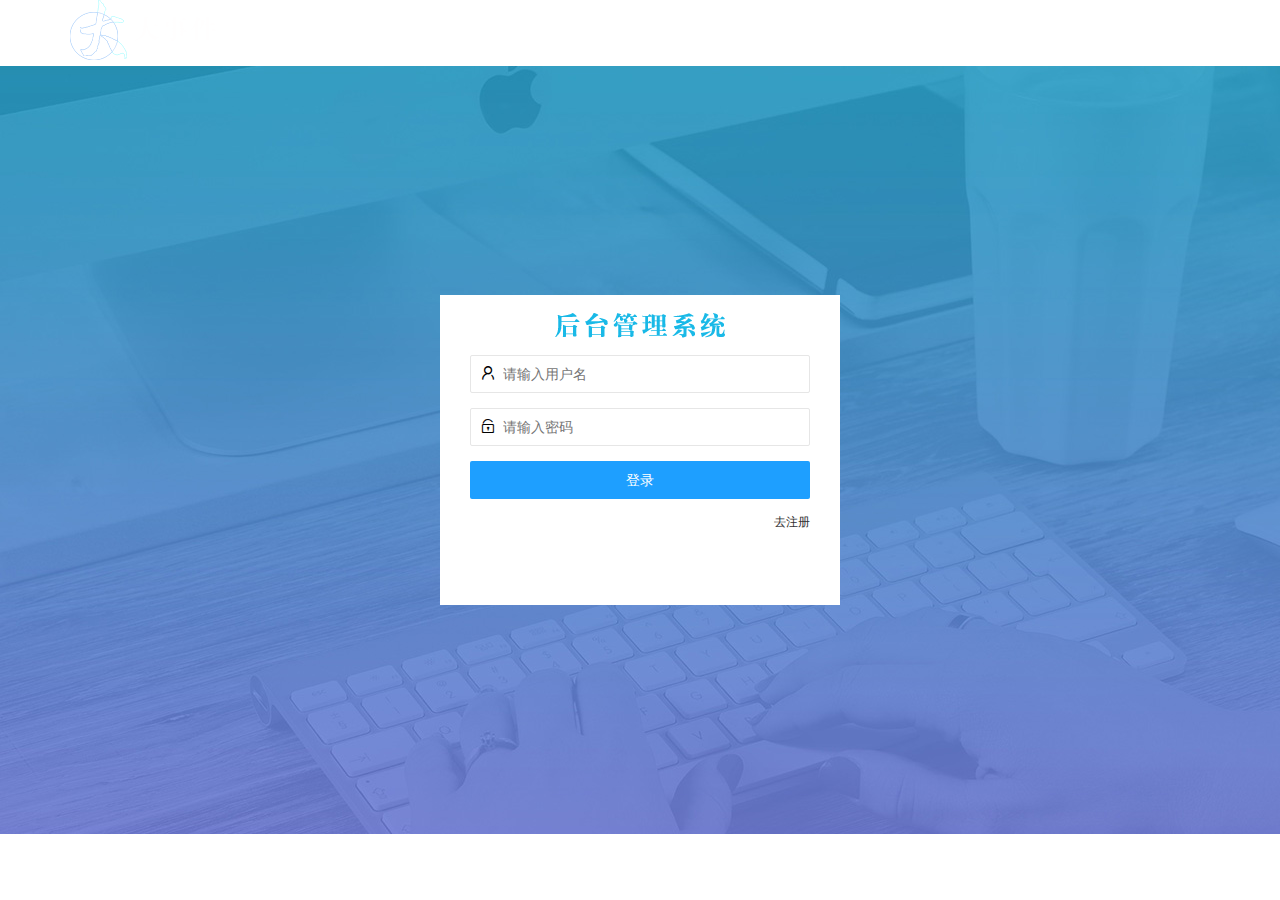
==== login.html @ b49e811b "初始化" ====
<!DOCTYPE html>
<html lang="en">

<head>
    <meta charset="UTF-8">
    <meta name="viewport" content="width=device-width, initial-scale=1.0">
    <title>大事件-登录/注册</title>
    <!-- 引入layui.css -->
    <link rel="stylesheet" href="/assets/lib/layui/css/layui.css">
    <!-- 引入login.css -->
    <link rel="stylesheet" href="/assets/css/login.css">
</head>

<body>
    <!-- logo区域 -->
    <div class="layui-main">
        <img src="/assets//images/logo.png" alt="">
    </div>
    <!-- 表单区域 -->
    <div class="loginAndRegBox">
        <div class="title-box"></div>
        <!-- 登录表单 -->
        <div class="login-box">
            <form class="layui-form" action="" id="form_login">
                <!-- 用户名 -->
                <div class="layui-form-item">
                    <i class="layui-icon layui-icon-username"></i>
                    <input type="text" name="username" required lay-verify="required" placeholder="请输入用户名" autocomplete="off" class="layui-input">
                </div>
                <!-- 密码 -->
                <div class="layui-form-item">
                    <i class="layui-icon layui-icon-password"></i>
                    <input type="password" name="password" required lay-verify="required" placeholder="请输入密码" autocomplete="off" class="layui-input">
                </div>
                <!-- 登录按钮 -->
                <div class="layui-form-item">
                    <button class="layui-btn layui-btn-fluid layui-btn-normal" lay-submit>登录</button>
                </div>
                <div class="layui-form-item links">
                    <a href="javascript:;" id="link_reg">去注册</a>
                </div>
            </form>
        </div>
        <!-- 注册表单 -->
        <div class="reg-box" style="display: none;">
            <!-- 注册的表单 -->
            <form class="layui-form" action="" id="form_reg">
                <!-- 用户名 -->
                <div class="layui-form-item">
                    <i class="layui-icon layui-icon-username"></i>
                    <input type="text" name="username" required lay-verify="required" placeholder="请输入用户名" autocomplete="off" class="layui-input" />
                </div>
                <!-- 密码 -->
                <div class="layui-form-item">
                    <i class="layui-icon layui-icon-password"></i>
                    <input type="password" name="password" required lay-verify="required" placeholder="请输入密码" autocomplete="off" class="layui-input" />
                </div>
                <!-- 密码确认框 -->
                <div class="layui-form-item">
                    <i class="layui-icon layui-icon-password"></i>
                    <input type="password" name="repassword" required lay-verify="required" placeholder="再次确认密码" autocomplete="off" class="layui-input" />
                </div>
                <!-- 注册按钮 -->
                <div class="layui-form-item">
                    <!-- 注意：表单提交按钮和普通按钮的区别，就是 lay-submit 属性 -->
                    <button class="layui-btn layui-btn-fluid layui-btn-normal" lay-submit>注册</button>
                </div>
                <div class="layui-form-item links">
                    <a href="javascript:;" id="link_login">去登录</a>
                </div>
            </form>
        </div>
    </div>
    <!-- 导入layui的js文件 -->
    <script src="/assets/lib/layui/layui.all.js"></script>

</body>

</html>
---- assets/lib/layui/css/layui.css ----
/** layui-v2.5.5 MIT License By https://www.layui.com */
 .layui-inline,img{display:inline-block;vertical-align:middle}h1,h2,h3,h4,h5,h6{font-weight:400}.layui-edge,.layui-header,.layui-inline,.layui-main{position:relative}.layui-body,.layui-edge,.layui-elip{overflow:hidden}.layui-btn,.layui-edge,.layui-inline,img{vertical-align:middle}.layui-btn,.layui-disabled,.layui-icon,.layui-unselect{-moz-user-select:none;-webkit-user-select:none;-ms-user-select:none}.layui-elip,.layui-form-checkbox span,.layui-form-pane .layui-form-label{text-overflow:ellipsis;white-space:nowrap}.layui-breadcrumb,.layui-tree-btnGroup{visibility:hidden}blockquote,body,button,dd,div,dl,dt,form,h1,h2,h3,h4,h5,h6,input,li,ol,p,pre,td,textarea,th,ul{margin:0;padding:0;-webkit-tap-highlight-color:rgba(0,0,0,0)}a:active,a:hover{outline:0}img{border:none}li{list-style:none}table{border-collapse:collapse;border-spacing:0}h4,h5,h6{font-size:100%}button,input,optgroup,option,select,textarea{font-family:inherit;font-size:inherit;font-style:inherit;font-weight:inherit;outline:0}pre{white-space:pre-wrap;white-space:-moz-pre-wrap;white-space:-pre-wrap;white-space:-o-pre-wrap;word-wrap:break-word}body{line-height:24px;font:14px Helvetica Neue,Helvetica,PingFang SC,Tahoma,Arial,sans-serif}hr{height:1px;margin:10px 0;border:0;clear:both}a{color:#333;text-decoration:none}a:hover{color:#777}a cite{font-style:normal;*cursor:pointer}.layui-border-box,.layui-border-box *{box-sizing:border-box}.layui-box,.layui-box *{box-sizing:content-box}.layui-clear{clear:both;*zoom:1}.layui-clear:after{content:'\20';clear:both;*zoom:1;display:block;height:0}.layui-inline{*display:inline;*zoom:1}.layui-edge{display:inline-block;width:0;height:0;border-width:6px;border-style:dashed;border-color:transparent}.layui-edge-top{top:-4px;border-bottom-color:#999;border-bottom-style:solid}.layui-edge-right{border-left-color:#999;border-left-style:solid}.layui-edge-bottom{top:2px;border-top-color:#999;border-top-style:solid}.layui-edge-left{border-right-color:#999;border-right-style:solid}.layui-disabled,.layui-disabled:hover{color:#d2d2d2!important;cursor:not-allowed!important}.layui-circle{border-radius:100%}.layui-show{display:block!important}.layui-hide{display:none!important}@font-face{font-family:layui-icon;src:url(../font/iconfont.eot?v=250);src:url(../font/iconfont.eot?v=250#iefix) format('embedded-opentype'),url(../font/iconfont.woff2?v=250) format('woff2'),url(../font/iconfont.woff?v=250) format('woff'),url(../font/iconfont.ttf?v=250) format('truetype'),url(../font/iconfont.svg?v=250#layui-icon) format('svg')}.layui-icon{font-family:layui-icon!important;font-size:16px;font-style:normal;-webkit-font-smoothing:antialiased;-moz-osx-font-smoothing:grayscale}.layui-icon-reply-fill:before{content:"\e611"}.layui-icon-set-fill:before{content:"\e614"}.layui-icon-menu-fill:before{content:"\e60f"}.layui-icon-search:before{content:"\e615"}.layui-icon-share:before{content:"\e641"}.layui-icon-set-sm:before{content:"\e620"}.layui-icon-engine:before{content:"\e628"}.layui-icon-close:before{content:"\1006"}.layui-icon-close-fill:before{content:"\1007"}.layui-icon-chart-screen:before{content:"\e629"}.layui-icon-star:before{content:"\e600"}.layui-icon-circle-dot:before{content:"\e617"}.layui-icon-chat:before{content:"\e606"}.layui-icon-release:before{content:"\e609"}.layui-icon-list:before{content:"\e60a"}.layui-icon-chart:before{content:"\e62c"}.layui-icon-ok-circle:before{content:"\1005"}.layui-icon-layim-theme:before{content:"\e61b"}.layui-icon-table:before{content:"\e62d"}.layui-icon-right:before{content:"\e602"}.layui-icon-left:before{content:"\e603"}.layui-icon-cart-simple:before{content:"\e698"}.layui-icon-face-cry:before{content:"\e69c"}.layui-icon-face-smile:before{content:"\e6af"}.layui-icon-survey:before{content:"\e6b2"}.layui-icon-tree:before{content:"\e62e"}.layui-icon-upload-circle:before{content:"\e62f"}.layui-icon-add-circle:before{content:"\e61f"}.layui-icon-download-circle:before{content:"\e601"}.layui-icon-templeate-1:before{content:"\e630"}.layui-icon-util:before{content:"\e631"}.layui-icon-face-surprised:before{content:"\e664"}.layui-icon-edit:before{content:"\e642"}.layui-icon-speaker:before{content:"\e645"}.layui-icon-down:before{content:"\e61a"}.layui-icon-file:before{content:"\e621"}.layui-icon-layouts:before{content:"\e632"}.layui-icon-rate-half:before{content:"\e6c9"}.layui-icon-add-circle-fine:before{content:"\e608"}.layui-icon-prev-circle:before{content:"\e633"}.layui-icon-read:before{content:"\e705"}.layui-icon-404:before{content:"\e61c"}.layui-icon-carousel:before{content:"\e634"}.layui-icon-help:before{content:"\e607"}.layui-icon-code-circle:before{content:"\e635"}.layui-icon-water:before{content:"\e636"}.layui-icon-username:before{content:"\e66f"}.layui-icon-find-fill:before{content:"\e670"}.layui-icon-about:before{content:"\e60b"}.layui-icon-location:before{content:"\e715"}.layui-icon-up:before{content:"\e619"}.layui-icon-pause:before{content:"\e651"}.layui-icon-date:before{content:"\e637"}.layui-icon-layim-uploadfile:before{content:"\e61d"}.layui-icon-delete:before{content:"\e640"}.layui-icon-play:before{content:"\e652"}.layui-icon-top:before{content:"\e604"}.layui-icon-friends:before{content:"\e612"}.layui-icon-refresh-3:before{content:"\e9aa"}.layui-icon-ok:before{content:"\e605"}.layui-icon-layer:before{content:"\e638"}.layui-icon-face-smile-fine:before{content:"\e60c"}.layui-icon-dollar:before{content:"\e659"}.layui-icon-group:before{content:"\e613"}.layui-icon-layim-download:before{content:"\e61e"}.layui-icon-picture-fine:before{content:"\e60d"}.layui-icon-link:before{content:"\e64c"}.layui-icon-diamond:before{content:"\e735"}.layui-icon-log:before{content:"\e60e"}.layui-icon-rate-solid:before{content:"\e67a"}.layui-icon-fonts-del:before{content:"\e64f"}.layui-icon-unlink:before{content:"\e64d"}.layui-icon-fonts-clear:before{content:"\e639"}.layui-icon-triangle-r:before{content:"\e623"}.layui-icon-circle:before{content:"\e63f"}.layui-icon-radio:before{content:"\e643"}.layui-icon-align-center:before{content:"\e647"}.layui-icon-align-right:before{content:"\e648"}.layui-icon-align-left:before{content:"\e649"}.layui-icon-loading-1:before{content:"\e63e"}.layui-icon-return:before{content:"\e65c"}.layui-icon-fonts-strong:before{content:"\e62b"}.layui-icon-upload:before{content:"\e67c"}.layui-icon-dialogue:before{content:"\e63a"}.layui-icon-video:before{content:"\e6ed"}.layui-icon-headset:before{content:"\e6fc"}.layui-icon-cellphone-fine:before{content:"\e63b"}.layui-icon-add-1:before{content:"\e654"}.layui-icon-face-smile-b:before{content:"\e650"}.layui-icon-fonts-html:before{content:"\e64b"}.layui-icon-form:before{content:"\e63c"}.layui-icon-cart:before{content:"\e657"}.layui-icon-camera-fill:before{content:"\e65d"}.layui-icon-tabs:before{content:"\e62a"}.layui-icon-fonts-code:before{content:"\e64e"}.layui-icon-fire:before{content:"\e756"}.layui-icon-set:before{content:"\e716"}.layui-icon-fonts-u:before{content:"\e646"}.layui-icon-triangle-d:before{content:"\e625"}.layui-icon-tips:before{content:"\e702"}.layui-icon-picture:before{content:"\e64a"}.layui-icon-more-vertical:before{content:"\e671"}.layui-icon-flag:before{content:"\e66c"}.layui-icon-loading:before{content:"\e63d"}.layui-icon-fonts-i:before{content:"\e644"}.layui-icon-refresh-1:before{content:"\e666"}.layui-icon-rmb:before{content:"\e65e"}.layui-icon-home:before{content:"\e68e"}.layui-icon-user:before{content:"\e770"}.layui-icon-notice:before{content:"\e667"}.layui-icon-login-weibo:before{content:"\e675"}.layui-icon-voice:before{content:"\e688"}.layui-icon-upload-drag:before{content:"\e681"}.layui-icon-login-qq:before{content:"\e676"}.layui-icon-snowflake:before{content:"\e6b1"}.layui-icon-file-b:before{content:"\e655"}.layui-icon-template:before{content:"\e663"}.layui-icon-auz:before{content:"\e672"}.layui-icon-console:before{content:"\e665"}.layui-icon-app:before{content:"\e653"}.layui-icon-prev:before{content:"\e65a"}.layui-icon-website:before{content:"\e7ae"}.layui-icon-next:before{content:"\e65b"}.layui-icon-component:before{content:"\e857"}.layui-icon-more:before{content:"\e65f"}.layui-icon-login-wechat:before{content:"\e677"}.layui-icon-shrink-right:before{content:"\e668"}.layui-icon-spread-left:before{content:"\e66b"}.layui-icon-camera:before{content:"\e660"}.layui-icon-note:before{content:"\e66e"}.layui-icon-refresh:before{content:"\e669"}.layui-icon-female:before{content:"\e661"}.layui-icon-male:before{content:"\e662"}.layui-icon-password:before{content:"\e673"}.layui-icon-senior:before{content:"\e674"}.layui-icon-theme:before{content:"\e66a"}.layui-icon-tread:before{content:"\e6c5"}.layui-icon-praise:before{content:"\e6c6"}.layui-icon-star-fill:before{content:"\e658"}.layui-icon-rate:before{content:"\e67b"}.layui-icon-template-1:before{content:"\e656"}.layui-icon-vercode:before{content:"\e679"}.layui-icon-cellphone:before{content:"\e678"}.layui-icon-screen-full:before{content:"\e622"}.layui-icon-screen-restore:before{content:"\e758"}.layui-icon-cols:before{content:"\e610"}.layui-icon-export:before{content:"\e67d"}.layui-icon-print:before{content:"\e66d"}.layui-icon-slider:before{content:"\e714"}.layui-icon-addition:before{content:"\e624"}.layui-icon-subtraction:before{content:"\e67e"}.layui-icon-service:before{content:"\e626"}.layui-icon-transfer:before{content:"\e691"}.layui-main{width:1140px;margin:0 auto}.layui-header{z-index:1000;height:60px}.layui-header a:hover{transition:all .5s;-webkit-transition:all .5s}.layui-side{position:fixed;left:0;top:0;bottom:0;z-index:999;width:200px;overflow-x:hidden}.layui-side-scroll{position:relative;width:220px;height:100%;overflow-x:hidden}.layui-body{position:absolute;left:200px;right:0;top:0;bottom:0;z-index:998;width:auto;overflow-y:auto;box-sizing:border-box}.layui-layout-body{overflow:hidden}.layui-layout-admin .layui-header{background-color:#23262E}.layui-layout-admin .layui-side{top:60px;width:200px;overflow-x:hidden}.layui-layout-admin .layui-body{position:fixed;top:60px;bottom:44px}.layui-layout-admin .layui-main{width:auto;margin:0 15px}.layui-layout-admin .layui-footer{position:fixed;left:200px;right:0;bottom:0;height:44px;line-height:44px;padding:0 15px;background-color:#eee}.layui-layout-admin .layui-logo{position:absolute;left:0;top:0;width:200px;height:100%;line-height:60px;text-align:center;color:#009688;font-size:16px}.layui-layout-admin .layui-header .layui-nav{background:0 0}.layui-layout-left{position:absolute!important;left:200px;top:0}.layui-layout-right{position:absolute!important;right:0;top:0}.layui-container{position:relative;margin:0 auto;padding:0 15px;box-sizing:border-box}.layui-fluid{position:relative;margin:0 auto;padding:0 15px}.layui-row:after,.layui-row:before{content:'';display:block;clear:both}.layui-col-lg1,.layui-col-lg10,.layui-col-lg11,.layui-col-lg12,.layui-col-lg2,.layui-col-lg3,.layui-col-lg4,.layui-col-lg5,.layui-col-lg6,.layui-col-lg7,.layui-col-lg8,.layui-col-lg9,.layui-col-md1,.layui-col-md10,.layui-col-md11,.layui-col-md12,.layui-col-md2,.layui-col-md3,.layui-col-md4,.layui-col-md5,.layui-col-md6,.layui-col-md7,.layui-col-md8,.layui-col-md9,.layui-col-sm1,.layui-col-sm10,.layui-col-sm11,.layui-col-sm12,.layui-col-sm2,.layui-col-sm3,.layui-col-sm4,.layui-col-sm5,.layui-col-sm6,.layui-col-sm7,.layui-col-sm8,.layui-col-sm9,.layui-col-xs1,.layui-col-xs10,.layui-col-xs11,.layui-col-xs12,.layui-col-xs2,.layui-col-xs3,.layui-col-xs4,.layui-col-xs5,.layui-col-xs6,.layui-col-xs7,.layui-col-xs8,.layui-col-xs9{position:relative;display:block;box-sizing:border-box}.layui-col-xs1,.layui-col-xs10,.layui-col-xs11,.layui-col-xs12,.layui-col-xs2,.layui-col-xs3,.layui-col-xs4,.layui-col-xs5,.layui-col-xs6,.layui-col-xs7,.layui-col-xs8,.layui-col-xs9{float:left}.layui-col-xs1{width:8.33333333%}.layui-col-xs2{width:16.66666667%}.layui-col-xs3{width:25%}.layui-col-xs4{width:33.33333333%}.layui-col-xs5{width:41.66666667%}.layui-col-xs6{width:50%}.layui-col-xs7{width:58.33333333%}.layui-col-xs8{width:66.66666667%}.layui-col-xs9{width:75%}.layui-col-xs10{width:83.33333333%}.layui-col-xs11{width:91.66666667%}.layui-col-xs12{width:100%}.layui-col-xs-offset1{margin-left:8.33333333%}.layui-col-xs-offset2{margin-left:16.66666667%}.layui-col-xs-offset3{margin-left:25%}.layui-col-xs-offset4{margin-left:33.33333333%}.layui-col-xs-offset5{margin-left:41.66666667%}.layui-col-xs-offset6{margin-left:50%}.layui-col-xs-offset7{margin-left:58.33333333%}.layui-col-xs-offset8{margin-left:66.66666667%}.layui-col-xs-offset9{margin-left:75%}.layui-col-xs-offset10{margin-left:83.33333333%}.layui-col-xs-offset11{margin-left:91.66666667%}.layui-col-xs-offset12{margin-left:100%}@media screen and (max-width:768px){.layui-hide-xs{display:none!important}.layui-show-xs-block{display:block!important}.layui-show-xs-inline{display:inline!important}.layui-show-xs-inline-block{display:inline-block!important}}@media screen and (min-width:768px){.layui-container{width:750px}.layui-hide-sm{display:none!important}.layui-show-sm-block{display:block!important}.layui-show-sm-inline{display:inline!important}.layui-show-sm-inline-block{display:inline-block!important}.layui-col-sm1,.layui-col-sm10,.layui-col-sm11,.layui-col-sm12,.layui-col-sm2,.layui-col-sm3,.layui-col-sm4,.layui-col-sm5,.layui-col-sm6,.layui-col-sm7,.layui-col-sm8,.layui-col-sm9{float:left}.layui-col-sm1{width:8.33333333%}.layui-col-sm2{width:16.66666667%}.layui-col-sm3{width:25%}.layui-col-sm4{width:33.33333333%}.layui-col-sm5{width:41.66666667%}.layui-col-sm6{width:50%}.layui-col-sm7{width:58.33333333%}.layui-col-sm8{width:66.66666667%}.layui-col-sm9{width:75%}.layui-col-sm10{width:83.33333333%}.layui-col-sm11{width:91.66666667%}.layui-col-sm12{width:100%}.layui-col-sm-offset1{margin-left:8.33333333%}.layui-col-sm-offset2{margin-left:16.66666667%}.layui-col-sm-offset3{margin-left:25%}.layui-col-sm-offset4{margin-left:33.33333333%}.layui-col-sm-offset5{margin-left:41.66666667%}.layui-col-sm-offset6{margin-left:50%}.layui-col-sm-offset7{margin-left:58.33333333%}.layui-col-sm-offset8{margin-left:66.66666667%}.layui-col-sm-offset9{margin-left:75%}.layui-col-sm-offset10{margin-left:83.33333333%}.layui-col-sm-offset11{margin-left:91.66666667%}.layui-col-sm-offset12{margin-left:100%}}@media screen and (min-width:992px){.layui-container{width:970px}.layui-hide-md{display:none!important}.layui-show-md-block{display:block!important}.layui-show-md-inline{display:inline!important}.layui-show-md-inline-block{display:inline-block!important}.layui-col-md1,.layui-col-md10,.layui-col-md11,.layui-col-md12,.layui-col-md2,.layui-col-md3,.layui-col-md4,.layui-col-md5,.layui-col-md6,.layui-col-md7,.layui-col-md8,.layui-col-md9{float:left}.layui-col-md1{width:8.33333333%}.layui-col-md2{width:16.66666667%}.layui-col-md3{width:25%}.layui-col-md4{width:33.33333333%}.layui-col-md5{width:41.66666667%}.layui-col-md6{width:50%}.layui-col-md7{width:58.33333333%}.layui-col-md8{width:66.66666667%}.layui-col-md9{width:75%}.layui-col-md10{width:83.33333333%}.layui-col-md11{width:91.66666667%}.layui-col-md12{width:100%}.layui-col-md-offset1{margin-left:8.33333333%}.layui-col-md-offset2{margin-left:16.66666667%}.layui-col-md-offset3{margin-left:25%}.layui-col-md-offset4{margin-left:33.33333333%}.layui-col-md-offset5{margin-left:41.66666667%}.layui-col-md-offset6{margin-left:50%}.layui-col-md-offset7{margin-left:58.33333333%}.layui-col-md-offset8{margin-left:66.66666667%}.layui-col-md-offset9{margin-left:75%}.layui-col-md-offset10{margin-left:83.33333333%}.layui-col-md-offset11{margin-left:91.66666667%}.layui-col-md-offset12{margin-left:100%}}@media screen and (min-width:1200px){.layui-container{width:1170px}.layui-hide-lg{display:none!important}.layui-show-lg-block{display:block!important}.layui-show-lg-inline{display:inline!important}.layui-show-lg-inline-block{display:inline-block!important}.layui-col-lg1,.layui-col-lg10,.layui-col-lg11,.layui-col-lg12,.layui-col-lg2,.layui-col-lg3,.layui-col-lg4,.layui-col-lg5,.layui-col-lg6,.layui-col-lg7,.layui-col-lg8,.layui-col-lg9{float:left}.layui-col-lg1{width:8.33333333%}.layui-col-lg2{width:16.66666667%}.layui-col-lg3{width:25%}.layui-col-lg4{width:33.33333333%}.layui-col-lg5{width:41.66666667%}.layui-col-lg6{width:50%}.layui-col-lg7{width:58.33333333%}.layui-col-lg8{width:66.66666667%}.layui-col-lg9{width:75%}.layui-col-lg10{width:83.33333333%}.layui-col-lg11{width:91.66666667%}.layui-col-lg12{width:100%}.layui-col-lg-offset1{margin-left:8.33333333%}.layui-col-lg-offset2{margin-left:16.66666667%}.layui-col-lg-offset3{margin-left:25%}.layui-col-lg-offset4{margin-left:33.33333333%}.layui-col-lg-offset5{margin-left:41.66666667%}.layui-col-lg-offset6{margin-left:50%}.layui-col-lg-offset7{margin-left:58.33333333%}.layui-col-lg-offset8{margin-left:66.66666667%}.layui-col-lg-offset9{margin-left:75%}.layui-col-lg-offset10{margin-left:83.33333333%}.layui-col-lg-offset11{margin-left:91.66666667%}.layui-col-lg-offset12{margin-left:100%}}.layui-col-space1{margin:-.5px}.layui-col-space1>*{padding:.5px}.layui-col-space3{margin:-1.5px}.layui-col-space3>*{padding:1.5px}.layui-col-space5{margin:-2.5px}.layui-col-space5>*{padding:2.5px}.layui-col-space8{margin:-3.5px}.layui-col-space8>*{padding:3.5px}.layui-col-space10{margin:-5px}.layui-col-space10>*{padding:5px}.layui-col-space12{margin:-6px}.layui-col-space12>*{padding:6px}.layui-col-space15{margin:-7.5px}.layui-col-space15>*{padding:7.5px}.layui-col-space18{margin:-9px}.layui-col-space18>*{padding:9px}.layui-col-space20{margin:-10px}.layui-col-space20>*{padding:10px}.layui-col-space22{margin:-11px}.layui-col-space22>*{padding:11px}.layui-col-space25{margin:-12.5px}.layui-col-space25>*{padding:12.5px}.layui-col-space30{margin:-15px}.layui-col-space30>*{padding:15px}.layui-btn,.layui-input,.layui-select,.layui-textarea,.layui-upload-button{outline:0;-webkit-appearance:none;transition:all .3s;-webkit-transition:all .3s;box-sizing:border-box}.layui-elem-quote{margin-bottom:10px;padding:15px;line-height:22px;border-left:5px solid #009688;border-radius:0 2px 2px 0;background-color:#f2f2f2}.layui-quote-nm{border-style:solid;border-width:1px 1px 1px 5px;background:0 0}.layui-elem-field{margin-bottom:10px;padding:0;border-width:1px;border-style:solid}.layui-elem-field legend{margin-left:20px;padding:0 10px;font-size:20px;font-weight:300}.layui-field-title{margin:10px 0 20px;border-width:1px 0 0}.layui-field-box{padding:10px 15px}.layui-field-title .layui-field-box{padding:10px 0}.layui-progress{position:relative;height:6px;border-radius:20px;background-color:#e2e2e2}.layui-progress-bar{position:absolute;left:0;top:0;width:0;max-width:100%;height:6px;border-radius:20px;text-align:right;background-color:#5FB878;transition:all .3s;-webkit-transition:all .3s}.layui-progress-big,.layui-progress-big .layui-progress-bar{height:18px;line-height:18px}.layui-progress-text{position:relative;top:-20px;line-height:18px;font-size:12px;color:#666}.layui-progress-big .layui-progress-text{position:static;padding:0 10px;color:#fff}.layui-collapse{border-width:1px;border-style:solid;border-radius:2px}.layui-colla-content,.layui-colla-item{border-top-width:1px;border-top-style:solid}.layui-colla-item:first-child{border-top:none}.layui-colla-title{position:relative;height:42px;line-height:42px;padding:0 15px 0 35px;color:#333;background-color:#f2f2f2;cursor:pointer;font-size:14px;overflow:hidden}.layui-colla-content{display:none;padding:10px 15px;line-height:22px;color:#666}.layui-colla-icon{position:absolute;left:15px;top:0;font-size:14px}.layui-card{margin-bottom:15px;border-radius:2px;background-color:#fff;box-shadow:0 1px 2px 0 rgba(0,0,0,.05)}.layui-card:last-child{margin-bottom:0}.layui-card-header{position:relative;height:42px;line-height:42px;padding:0 15px;border-bottom:1px solid #f6f6f6;color:#333;border-radius:2px 2px 0 0;font-size:14px}.layui-bg-black,.layui-bg-blue,.layui-bg-cyan,.layui-bg-green,.layui-bg-orange,.layui-bg-red{color:#fff!important}.layui-card-body{position:relative;padding:10px 15px;line-height:24px}.layui-card-body[pad15]{padding:15px}.layui-card-body[pad20]{padding:20px}.layui-card-body .layui-table{margin:5px 0}.layui-card .layui-tab{margin:0}.layui-panel-window{position:relative;padding:15px;border-radius:0;border-top:5px solid #E6E6E6;background-color:#fff}.layui-auxiliar-moving{position:fixed;left:0;right:0;top:0;bottom:0;width:100%;height:100%;background:0 0;z-index:9999999999}.layui-form-label,.layui-form-mid,.layui-form-select,.layui-input-block,.layui-input-inline,.layui-textarea{position:relative}.layui-bg-red{background-color:#FF5722!important}.layui-bg-orange{background-color:#FFB800!important}.layui-bg-green{background-color:#009688!important}.layui-bg-cyan{background-color:#2F4056!important}.layui-bg-blue{background-color:#1E9FFF!important}.layui-bg-black{background-color:#393D49!important}.layui-bg-gray{background-color:#eee!important;color:#666!important}.layui-badge-rim,.layui-colla-content,.layui-colla-item,.layui-collapse,.layui-elem-field,.layui-form-pane .layui-form-item[pane],.layui-form-pane .layui-form-label,.layui-input,.layui-layedit,.layui-layedit-tool,.layui-quote-nm,.layui-select,.layui-tab-bar,.layui-tab-card,.layui-tab-title,.layui-tab-title .layui-this:after,.layui-textarea{border-color:#e6e6e6}.layui-timeline-item:before,hr{background-color:#e6e6e6}.layui-text{line-height:22px;font-size:14px;color:#666}.layui-text h1,.layui-text h2,.layui-text h3{font-weight:500;color:#333}.layui-text h1{font-size:30px}.layui-text h2{font-size:24px}.layui-text h3{font-size:18px}.layui-text a:not(.layui-btn){color:#01AAED}.layui-text a:not(.layui-btn):hover{text-decoration:underline}.layui-text ul{padding:5px 0 5px 15px}.layui-text ul li{margin-top:5px;list-style-type:disc}.layui-text em,.layui-word-aux{color:#999!important;padding:0 5px!important}.layui-btn{display:inline-block;height:38px;line-height:38px;padding:0 18px;background-color:#009688;color:#fff;white-space:nowrap;text-align:center;font-size:14px;border:none;border-radius:2px;cursor:pointer}.layui-btn:hover{opacity:.8;filter:alpha(opacity=80);color:#fff}.layui-btn:active{opacity:1;filter:alpha(opacity=100)}.layui-btn+.layui-btn{margin-left:10px}.layui-btn-container{font-size:0}.layui-btn-container .layui-btn{margin-right:10px;margin-bottom:10px}.layui-btn-container .layui-btn+.layui-btn{margin-left:0}.layui-table .layui-btn-container .layui-btn{margin-bottom:9px}.layui-btn-radius{border-radius:100px}.layui-btn .layui-icon{margin-right:3px;font-size:18px;vertical-align:bottom;vertical-align:middle\9}.layui-btn-primary{border:1px solid #C9C9C9;background-color:#fff;color:#555}.layui-btn-primary:hover{border-color:#009688;color:#333}.layui-btn-normal{background-color:#1E9FFF}.layui-btn-warm{background-color:#FFB800}.layui-btn-danger{background-color:#FF5722}.layui-btn-checked{background-color:#5FB878}.layui-btn-disabled,.layui-btn-disabled:active,.layui-btn-disabled:hover{border:1px solid #e6e6e6;background-color:#FBFBFB;color:#C9C9C9;cursor:not-allowed;opacity:1}.layui-btn-lg{height:44px;line-height:44px;padding:0 25px;font-size:16px}.layui-btn-sm{height:30px;line-height:30px;padding:0 10px;font-size:12px}.layui-btn-sm i{font-size:16px!important}.layui-btn-xs{height:22px;line-height:22px;padding:0 5px;font-size:12px}.layui-btn-xs i{font-size:14px!important}.layui-btn-group{display:inline-block;vertical-align:middle;font-size:0}.layui-btn-group .layui-btn{margin-left:0!important;margin-right:0!important;border-left:1px solid rgba(255,255,255,.5);border-radius:0}.layui-btn-group .layui-btn-primary{border-left:none}.layui-btn-group .layui-btn-primary:hover{border-color:#C9C9C9;color:#009688}.layui-btn-group .layui-btn:first-child{border-left:none;border-radius:2px 0 0 2px}.layui-btn-group .layui-btn-primary:first-child{border-left:1px solid #c9c9c9}.layui-btn-group .layui-btn:last-child{border-radius:0 2px 2px 0}.layui-btn-group .layui-btn+.layui-btn{margin-left:0}.layui-btn-group+.layui-btn-group{margin-left:10px}.layui-btn-fluid{width:100%}.layui-input,.layui-select,.layui-textarea{height:38px;line-height:1.3;line-height:38px\9;border-width:1px;border-style:solid;background-color:#fff;border-radius:2px}.layui-input::-webkit-input-placeholder,.layui-select::-webkit-input-placeholder,.layui-textarea::-webkit-input-placeholder{line-height:1.3}.layui-input,.layui-textarea{display:block;width:100%;padding-left:10px}.layui-input:hover,.layui-textarea:hover{border-color:#D2D2D2!important}.layui-input:focus,.layui-textarea:focus{border-color:#C9C9C9!important}.layui-textarea{min-height:100px;height:auto;line-height:20px;padding:6px 10px;resize:vertical}.layui-select{padding:0 10px}.layui-form input[type=checkbox],.layui-form input[type=radio],.layui-form select{display:none}.layui-form [lay-ignore]{display:initial}.layui-form-item{margin-bottom:15px;clear:both;*zoom:1}.layui-form-item:after{content:'\20';clear:both;*zoom:1;display:block;height:0}.layui-form-label{float:left;display:block;padding:9px 15px;width:80px;font-weight:400;line-height:20px;text-align:right}.layui-form-label-col{display:block;float:none;padding:9px 0;line-height:20px;text-align:left}.layui-form-item .layui-inline{margin-bottom:5px;margin-right:10px}.layui-input-block{margin-left:110px;min-height:36px}.layui-input-inline{display:inline-block;vertical-align:middle}.layui-form-item .layui-input-inline{float:left;width:190px;margin-right:10px}.layui-form-text .layui-input-inline{width:auto}.layui-form-mid{float:left;display:block;padding:9px 0!important;line-height:20px;margin-right:10px}.layui-form-danger+.layui-form-select .layui-input,.layui-form-danger:focus{border-color:#FF5722!important}.layui-form-select .layui-input{padding-right:30px;cursor:pointer}.layui-form-select .layui-edge{position:absolute;right:10px;top:50%;margin-top:-3px;cursor:pointer;border-width:6px;border-top-color:#c2c2c2;border-top-style:solid;transition:all .3s;-webkit-transition:all .3s}.layui-form-select dl{display:none;position:absolute;left:0;top:42px;padding:5px 0;z-index:899;min-width:100%;border:1px solid #d2d2d2;max-height:300px;overflow-y:auto;background-color:#fff;border-radius:2px;box-shadow:0 2px 4px rgba(0,0,0,.12);box-sizing:border-box}.layui-form-select dl dd,.layui-form-select dl dt{padding:0 10px;line-height:36px;white-space:nowrap;overflow:hidden;text-overflow:ellipsis}.layui-form-select dl dt{font-size:12px;color:#999}.layui-form-select dl dd{cursor:pointer}.layui-form-select dl dd:hover{background-color:#f2f2f2;-webkit-transition:.5s all;transition:.5s all}.layui-form-select .layui-select-group dd{padding-left:20px}.layui-form-select dl dd.layui-select-tips{padding-left:10px!important;color:#999}.layui-form-select dl dd.layui-this{background-color:#5FB878;color:#fff}.layui-form-checkbox,.layui-form-select dl dd.layui-disabled{background-color:#fff}.layui-form-selected dl{display:block}.layui-form-checkbox,.layui-form-checkbox *,.layui-form-switch{display:inline-block;vertical-align:middle}.layui-form-selected .layui-edge{margin-top:-9px;-webkit-transform:rotate(180deg);transform:rotate(180deg);margin-top:-3px\9}:root .layui-form-selected .layui-edge{margin-top:-9px\0/IE9}.layui-form-selectup dl{top:auto;bottom:42px}.layui-select-none{margin:5px 0;text-align:center;color:#999}.layui-select-disabled .layui-disabled{border-color:#eee!important}.layui-select-disabled .layui-edge{border-top-color:#d2d2d2}.layui-form-checkbox{position:relative;height:30px;line-height:30px;margin-right:10px;padding-right:30px;cursor:pointer;font-size:0;-webkit-transition:.1s linear;transition:.1s linear;box-sizing:border-box}.layui-form-checkbox span{padding:0 10px;height:100%;font-size:14px;border-radius:2px 0 0 2px;background-color:#d2d2d2;color:#fff;overflow:hidden}.layui-form-checkbox:hover span{background-color:#c2c2c2}.layui-form-checkbox i{position:absolute;right:0;top:0;width:30px;height:28px;border:1px solid #d2d2d2;border-left:none;border-radius:0 2px 2px 0;color:#fff;font-size:20px;text-align:center}.layui-form-checkbox:hover i{border-color:#c2c2c2;color:#c2c2c2}.layui-form-checked,.layui-form-checked:hover{border-color:#5FB878}.layui-form-checked span,.layui-form-checked:hover span{background-color:#5FB878}.layui-form-checked i,.layui-form-checked:hover i{color:#5FB878}.layui-form-item .layui-form-checkbox{margin-top:4px}.layui-form-checkbox[lay-skin=primary]{height:auto!important;line-height:normal!important;min-width:18px;min-height:18px;border:none!important;margin-right:0;padding-left:28px;padding-right:0;background:0 0}.layui-form-checkbox[lay-skin=primary] span{padding-left:0;padding-right:15px;line-height:18px;background:0 0;color:#666}.layui-form-checkbox[lay-skin=primary] i{right:auto;left:0;width:16px;height:16px;line-height:16px;border:1px solid #d2d2d2;font-size:12px;border-radius:2px;background-color:#fff;-webkit-transition:.1s linear;transition:.1s linear}.layui-form-checkbox[lay-skin=primary]:hover i{border-color:#5FB878;color:#fff}.layui-form-checked[lay-skin=primary] i{border-color:#5FB878!important;background-color:#5FB878;color:#fff}.layui-checkbox-disbaled[lay-skin=primary] span{background:0 0!important;color:#c2c2c2}.layui-checkbox-disbaled[lay-skin=primary]:hover i{border-color:#d2d2d2}.layui-form-item .layui-form-checkbox[lay-skin=primary]{margin-top:10px}.layui-form-switch{position:relative;height:22px;line-height:22px;min-width:35px;padding:0 5px;margin-top:8px;border:1px solid #d2d2d2;border-radius:20px;cursor:pointer;background-color:#fff;-webkit-transition:.1s linear;transition:.1s linear}.layui-form-switch i{position:absolute;left:5px;top:3px;width:16px;height:16px;border-radius:20px;background-color:#d2d2d2;-webkit-transition:.1s linear;transition:.1s linear}.layui-form-switch em{position:relative;top:0;width:25px;margin-left:21px;padding:0!important;text-align:center!important;color:#999!important;font-style:normal!important;font-size:12px}.layui-form-onswitch{border-color:#5FB878;background-color:#5FB878}.layui-checkbox-disbaled,.layui-checkbox-disbaled i{border-color:#e2e2e2!important}.layui-form-onswitch i{left:100%;margin-left:-21px;background-color:#fff}.layui-form-onswitch em{margin-left:5px;margin-right:21px;color:#fff!important}.layui-checkbox-disbaled span{background-color:#e2e2e2!important}.layui-checkbox-disbaled:hover i{color:#fff!important}[lay-radio]{display:none}.layui-form-radio,.layui-form-radio *{display:inline-block;vertical-align:middle}.layui-form-radio{line-height:28px;margin:6px 10px 0 0;padding-right:10px;cursor:pointer;font-size:0}.layui-form-radio *{font-size:14px}.layui-form-radio>i{margin-right:8px;font-size:22px;color:#c2c2c2}.layui-form-radio>i:hover,.layui-form-radioed>i{color:#5FB878}.layui-radio-disbaled>i{color:#e2e2e2!important}.layui-form-pane .layui-form-label{width:110px;padding:8px 15px;height:38px;line-height:20px;border-width:1px;border-style:solid;border-radius:2px 0 0 2px;text-align:center;background-color:#FBFBFB;overflow:hidden;box-sizing:border-box}.layui-form-pane .layui-input-inline{margin-left:-1px}.layui-form-pane .layui-input-block{margin-left:110px;left:-1px}.layui-form-pane .layui-input{border-radius:0 2px 2px 0}.layui-form-pane .layui-form-text .layui-form-label{float:none;width:100%;border-radius:2px;box-sizing:border-box;text-align:left}.layui-form-pane .layui-form-text .layui-input-inline{display:block;margin:0;top:-1px;clear:both}.layui-form-pane .layui-form-text .layui-input-block{margin:0;left:0;top:-1px}.layui-form-pane .layui-form-text .layui-textarea{min-height:100px;border-radius:0 0 2px 2px}.layui-form-pane .layui-form-checkbox{margin:4px 0 4px 10px}.layui-form-pane .layui-form-radio,.layui-form-pane .layui-form-switch{margin-top:6px;margin-left:10px}.layui-form-pane .layui-form-item[pane]{position:relative;border-width:1px;border-style:solid}.layui-form-pane .layui-form-item[pane] .layui-form-label{position:absolute;left:0;top:0;height:100%;border-width:0 1px 0 0}.layui-form-pane .layui-form-item[pane] .layui-input-inline{margin-left:110px}@media screen and (max-width:450px){.layui-form-item .layui-form-label{text-overflow:ellipsis;overflow:hidden;white-space:nowrap}.layui-form-item .layui-inline{display:block;margin-right:0;margin-bottom:20px;clear:both}.layui-form-item .layui-inline:after{content:'\20';clear:both;display:block;height:0}.layui-form-item .layui-input-inline{display:block;float:none;left:-3px;width:auto;margin:0 0 10px 112px}.layui-form-item .layui-input-inline+.layui-form-mid{margin-left:110px;top:-5px;padding:0}.layui-form-item .layui-form-checkbox{margin-right:5px;margin-bottom:5px}}.layui-layedit{border-width:1px;border-style:solid;border-radius:2px}.layui-layedit-tool{padding:3px 5px;border-bottom-width:1px;border-bottom-style:solid;font-size:0}.layedit-tool-fixed{position:fixed;top:0;border-top:1px solid #e2e2e2}.layui-layedit-tool .layedit-tool-mid,.layui-layedit-tool .layui-icon{display:inline-block;vertical-align:middle;text-align:center;font-size:14px}.layui-layedit-tool .layui-icon{position:relative;width:32px;height:30px;line-height:30px;margin:3px 5px;color:#777;cursor:pointer;border-radius:2px}.layui-layedit-tool .layui-icon:hover{color:#393D49}.layui-layedit-tool .layui-icon:active{color:#000}.layui-layedit-tool .layedit-tool-active{background-color:#e2e2e2;color:#000}.layui-layedit-tool .layui-disabled,.layui-layedit-tool .layui-disabled:hover{color:#d2d2d2;cursor:not-allowed}.layui-layedit-tool .layedit-tool-mid{width:1px;height:18px;margin:0 10px;background-color:#d2d2d2}.layedit-tool-html{width:50px!important;font-size:30px!important}.layedit-tool-b,.layedit-tool-code,.layedit-tool-help{font-size:16px!important}.layedit-tool-d,.layedit-tool-face,.layedit-tool-image,.layedit-tool-unlink{font-size:18px!important}.layedit-tool-image input{position:absolute;font-size:0;left:0;top:0;width:100%;height:100%;opacity:.01;filter:Alpha(opacity=1);cursor:pointer}.layui-layedit-iframe iframe{display:block;width:100%}#LAY_layedit_code{overflow:hidden}.layui-laypage{display:inline-block;*display:inline;*zoom:1;vertical-align:middle;margin:10px 0;font-size:0}.layui-laypage>a:first-child,.layui-laypage>a:first-child em{border-radius:2px 0 0 2px}.layui-laypage>a:last-child,.layui-laypage>a:last-child em{border-radius:0 2px 2px 0}.layui-laypage>:first-child{margin-left:0!important}.layui-laypage>:last-child{margin-right:0!important}.layui-laypage a,.layui-laypage button,.layui-laypage input,.layui-laypage select,.layui-laypage span{border:1px solid #e2e2e2}.layui-laypage a,.layui-laypage span{display:inline-block;*display:inline;*zoom:1;vertical-align:middle;padding:0 15px;height:28px;line-height:28px;margin:0 -1px 5px 0;background-color:#fff;color:#333;font-size:12px}.layui-flow-more a *,.layui-laypage input,.layui-table-view select[lay-ignore]{display:inline-block}.layui-laypage a:hover{color:#009688}.layui-laypage em{font-style:normal}.layui-laypage .layui-laypage-spr{color:#999;font-weight:700}.layui-laypage a{text-decoration:none}.layui-laypage .layui-laypage-curr{position:relative}.layui-laypage .layui-laypage-curr em{position:relative;color:#fff}.layui-laypage .layui-laypage-curr .layui-laypage-em{position:absolute;left:-1px;top:-1px;padding:1px;width:100%;height:100%;background-color:#009688}.layui-laypage-em{border-radius:2px}.layui-laypage-next em,.layui-laypage-prev em{font-family:Sim sun;font-size:16px}.layui-laypage .layui-laypage-count,.layui-laypage .layui-laypage-limits,.layui-laypage .layui-laypage-refresh,.layui-laypage .layui-laypage-skip{margin-left:10px;margin-right:10px;padding:0;border:none}.layui-laypage .layui-laypage-limits,.layui-laypage .layui-laypage-refresh{vertical-align:top}.layui-laypage .layui-laypage-refresh i{font-size:18px;cursor:pointer}.layui-laypage select{height:22px;padding:3px;border-radius:2px;cursor:pointer}.layui-laypage .layui-laypage-skip{height:30px;line-height:30px;color:#999}.layui-laypage button,.layui-laypage input{height:30px;line-height:30px;border-radius:2px;vertical-align:top;background-color:#fff;box-sizing:border-box}.layui-laypage input{width:40px;margin:0 10px;padding:0 3px;text-align:center}.layui-laypage input:focus,.layui-laypage select:focus{border-color:#009688!important}.layui-laypage button{margin-left:10px;padding:0 10px;cursor:pointer}.layui-table,.layui-table-view{margin:10px 0}.layui-flow-more{margin:10px 0;text-align:center;color:#999;font-size:14px}.layui-flow-more a{height:32px;line-height:32px}.layui-flow-more a *{vertical-align:top}.layui-flow-more a cite{padding:0 20px;border-radius:3px;background-color:#eee;color:#333;font-style:normal}.layui-flow-more a cite:hover{opacity:.8}.layui-flow-more a i{font-size:30px;color:#737383}.layui-table{width:100%;background-color:#fff;color:#666}.layui-table tr{transition:all .3s;-webkit-transition:all .3s}.layui-table th{text-align:left;font-weight:400}.layui-table tbody tr:hover,.layui-table thead tr,.layui-table-click,.layui-table-header,.layui-table-hover,.layui-table-mend,.layui-table-patch,.layui-table-tool,.layui-table-total,.layui-table-total tr,.layui-table[lay-even] tr:nth-child(even){background-color:#f2f2f2}.layui-table td,.layui-table th,.layui-table-col-set,.layui-table-fixed-r,.layui-table-grid-down,.layui-table-header,.layui-table-page,.layui-table-tips-main,.layui-table-tool,.layui-table-total,.layui-table-view,.layui-table[lay-skin=line],.layui-table[lay-skin=row]{border-width:1px;border-style:solid;border-color:#e6e6e6}.layui-table td,.layui-table th{position:relative;padding:9px 15px;min-height:20px;line-height:20px;font-size:14px}.layui-table[lay-skin=line] td,.layui-table[lay-skin=line] th{border-width:0 0 1px}.layui-table[lay-skin=row] td,.layui-table[lay-skin=row] th{border-width:0 1px 0 0}.layui-table[lay-skin=nob] td,.layui-table[lay-skin=nob] th{border:none}.layui-table img{max-width:100px}.layui-table[lay-size=lg] td,.layui-table[lay-size=lg] th{padding:15px 30px}.layui-table-view .layui-table[lay-size=lg] .layui-table-cell{height:40px;line-height:40px}.layui-table[lay-size=sm] td,.layui-table[lay-size=sm] th{font-size:12px;padding:5px 10px}.layui-table-view .layui-table[lay-size=sm] .layui-table-cell{height:20px;line-height:20px}.layui-table[lay-data]{display:none}.layui-table-box{position:relative;overflow:hidden}.layui-table-view .layui-table{position:relative;width:auto;margin:0}.layui-table-view .layui-table[lay-skin=line]{border-width:0 1px 0 0}.layui-table-view .layui-table[lay-skin=row]{border-width:0 0 1px}.layui-table-view .layui-table td,.layui-table-view .layui-table th{padding:5px 0;border-top:none;border-left:none}.layui-table-view .layui-table th.layui-unselect .layui-table-cell span{cursor:pointer}.layui-table-view .layui-table td{cursor:default}.layui-table-view .layui-table td[data-edit=text]{cursor:text}.layui-table-view .layui-form-checkbox[lay-skin=primary] i{width:18px;height:18px}.layui-table-view .layui-form-radio{line-height:0;padding:0}.layui-table-view .layui-form-radio>i{margin:0;font-size:20px}.layui-table-init{position:absolute;left:0;top:0;width:100%;height:100%;text-align:center;z-index:110}.layui-table-init .layui-icon{position:absolute;left:50%;top:50%;margin:-15px 0 0 -15px;font-size:30px;color:#c2c2c2}.layui-table-header{border-width:0 0 1px;overflow:hidden}.layui-table-header .layui-table{margin-bottom:-1px}.layui-table-tool .layui-inline[lay-event]{position:relative;width:26px;height:26px;padding:5px;line-height:16px;margin-right:10px;text-align:center;color:#333;border:1px solid #ccc;cursor:pointer;-webkit-transition:.5s all;transition:.5s all}.layui-table-tool .layui-inline[lay-event]:hover{border:1px solid #999}.layui-table-tool-temp{padding-right:120px}.layui-table-tool-self{position:absolute;right:17px;top:10px}.layui-table-tool .layui-table-tool-self .layui-inline[lay-event]{margin:0 0 0 10px}.layui-table-tool-panel{position:absolute;top:29px;left:-1px;padding:5px 0;min-width:150px;min-height:40px;border:1px solid #d2d2d2;text-align:left;overflow-y:auto;background-color:#fff;box-shadow:0 2px 4px rgba(0,0,0,.12)}.layui-table-cell,.layui-table-tool-panel li{overflow:hidden;text-overflow:ellipsis;white-space:nowrap}.layui-table-tool-panel li{padding:0 10px;line-height:30px;-webkit-transition:.5s all;transition:.5s all}.layui-table-tool-panel li .layui-form-checkbox[lay-skin=primary]{width:100%;padding-left:28px}.layui-table-tool-panel li:hover{background-color:#f2f2f2}.layui-table-tool-panel li .layui-form-checkbox[lay-skin=primary] i{position:absolute;left:0;top:0}.layui-table-tool-panel li .layui-form-checkbox[lay-skin=primary] span{padding:0}.layui-table-tool .layui-table-tool-self .layui-table-tool-panel{left:auto;right:-1px}.layui-table-col-set{position:absolute;right:0;top:0;width:20px;height:100%;border-width:0 0 0 1px;background-color:#fff}.layui-table-sort{width:10px;height:20px;margin-left:5px;cursor:pointer!important}.layui-table-sort .layui-edge{position:absolute;left:5px;border-width:5px}.layui-table-sort .layui-table-sort-asc{top:3px;border-top:none;border-bottom-style:solid;border-bottom-color:#b2b2b2}.layui-table-sort .layui-table-sort-asc:hover{border-bottom-color:#666}.layui-table-sort .layui-table-sort-desc{bottom:5px;border-bottom:none;border-top-style:solid;border-top-color:#b2b2b2}.layui-table-sort .layui-table-sort-desc:hover{border-top-color:#666}.layui-table-sort[lay-sort=asc] .layui-table-sort-asc{border-bottom-color:#000}.layui-table-sort[lay-sort=desc] .layui-table-sort-desc{border-top-color:#000}.layui-table-cell{height:28px;line-height:28px;padding:0 15px;position:relative;box-sizing:border-box}.layui-table-cell .layui-form-checkbox[lay-skin=primary]{top:-1px;padding:0}.layui-table-cell .layui-table-link{color:#01AAED}.laytable-cell-checkbox,.laytable-cell-numbers,.laytable-cell-radio,.laytable-cell-space{padding:0;text-align:center}.layui-table-body{position:relative;overflow:auto;margin-right:-1px;margin-bottom:-1px}.layui-table-body .layui-none{line-height:26px;padding:15px;text-align:center;color:#999}.layui-table-fixed{position:absolute;left:0;top:0;z-index:101}.layui-table-fixed .layui-table-body{overflow:hidden}.layui-table-fixed-l{box-shadow:0 -1px 8px rgba(0,0,0,.08)}.layui-table-fixed-r{left:auto;right:-1px;border-width:0 0 0 1px;box-shadow:-1px 0 8px rgba(0,0,0,.08)}.layui-table-fixed-r .layui-table-header{position:relative;overflow:visible}.layui-table-mend{position:absolute;right:-49px;top:0;height:100%;width:50px}.layui-table-tool{position:relative;z-index:890;width:100%;min-height:50px;line-height:30px;padding:10px 15px;border-width:0 0 1px}.layui-table-tool .layui-btn-container{margin-bottom:-10px}.layui-table-page,.layui-table-total{border-width:1px 0 0;margin-bottom:-1px;overflow:hidden}.layui-table-page{position:relative;width:100%;padding:7px 7px 0;height:41px;font-size:12px;white-space:nowrap}.layui-table-page>div{height:26px}.layui-table-page .layui-laypage{margin:0}.layui-table-page .layui-laypage a,.layui-table-page .layui-laypage span{height:26px;line-height:26px;margin-bottom:10px;border:none;background:0 0}.layui-table-page .layui-laypage a,.layui-table-page .layui-laypage span.layui-laypage-curr{padding:0 12px}.layui-table-page .layui-laypage span{margin-left:0;padding:0}.layui-table-page .layui-laypage .layui-laypage-prev{margin-left:-7px!important}.layui-table-page .layui-laypage .layui-laypage-curr .layui-laypage-em{left:0;top:0;padding:0}.layui-table-page .layui-laypage button,.layui-table-page .layui-laypage input{height:26px;line-height:26px}.layui-table-page .layui-laypage input{width:40px}.layui-table-page .layui-laypage button{padding:0 10px}.layui-table-page select{height:18px}.layui-table-patch .layui-table-cell{padding:0;width:30px}.layui-table-edit{position:absolute;left:0;top:0;width:100%;height:100%;padding:0 14px 1px;border-radius:0;box-shadow:1px 1px 20px rgba(0,0,0,.15)}.layui-table-edit:focus{border-color:#5FB878!important}select.layui-table-edit{padding:0 0 0 10px;border-color:#C9C9C9}.layui-table-view .layui-form-checkbox,.layui-table-view .layui-form-radio,.layui-table-view .layui-form-switch{top:0;margin:0;box-sizing:content-box}.layui-table-view .layui-form-checkbox{top:-1px;height:26px;line-height:26px}.layui-table-view .layui-form-checkbox i{height:26px}.layui-table-grid .layui-table-cell{overflow:visible}.layui-table-grid-down{position:absolute;top:0;right:0;width:26px;height:100%;padding:5px 0;border-width:0 0 0 1px;text-align:center;background-color:#fff;color:#999;cursor:pointer}.layui-table-grid-down .layui-icon{position:absolute;top:50%;left:50%;margin:-8px 0 0 -8px}.layui-table-grid-down:hover{background-color:#fbfbfb}body .layui-table-tips .layui-layer-content{background:0 0;padding:0;box-shadow:0 1px 6px rgba(0,0,0,.12)}.layui-table-tips-main{margin:-44px 0 0 -1px;max-height:150px;padding:8px 15px;font-size:14px;overflow-y:scroll;background-color:#fff;color:#666}.layui-table-tips-c{position:absolute;right:-3px;top:-13px;width:20px;height:20px;padding:3px;cursor:pointer;background-color:#666;border-radius:50%;color:#fff}.layui-table-tips-c:hover{background-color:#777}.layui-table-tips-c:before{position:relative;right:-2px}.layui-upload-file{display:none!important;opacity:.01;filter:Alpha(opacity=1)}.layui-upload-drag,.layui-upload-form,.layui-upload-wrap{display:inline-block}.layui-upload-list{margin:10px 0}.layui-upload-choose{padding:0 10px;color:#999}.layui-upload-drag{position:relative;padding:30px;border:1px dashed #e2e2e2;background-color:#fff;text-align:center;cursor:pointer;color:#999}.layui-upload-drag .layui-icon{font-size:50px;color:#009688}.layui-upload-drag[lay-over]{border-color:#009688}.layui-upload-iframe{position:absolute;width:0;height:0;border:0;visibility:hidden}.layui-upload-wrap{position:relative;vertical-align:middle}.layui-upload-wrap .layui-upload-file{display:block!important;position:absolute;left:0;top:0;z-index:10;font-size:100px;width:100%;height:100%;opacity:.01;filter:Alpha(opacity=1);cursor:pointer}.layui-transfer-active,.layui-transfer-box{display:inline-block;vertical-align:middle}.layui-transfer-box,.layui-transfer-header,.layui-transfer-search{border-width:0;border-style:solid;border-color:#e6e6e6}.layui-transfer-box{position:relative;border-width:1px;width:200px;height:360px;border-radius:2px;background-color:#fff}.layui-transfer-box .layui-form-checkbox{width:100%;margin:0!important}.layui-transfer-header{height:38px;line-height:38px;padding:0 10px;border-bottom-width:1px}.layui-transfer-search{position:relative;padding:10px;border-bottom-width:1px}.layui-transfer-search .layui-input{height:32px;padding-left:30px;font-size:12px}.layui-transfer-search .layui-icon-search{position:absolute;left:20px;top:50%;margin-top:-8px;color:#666}.layui-transfer-active{margin:0 15px}.layui-transfer-active .layui-btn{display:block;margin:0;padding:0 15px;background-color:#5FB878;border-color:#5FB878;color:#fff}.layui-transfer-active .layui-btn-disabled{background-color:#FBFBFB;border-color:#e6e6e6;color:#C9C9C9}.layui-transfer-active .layui-btn:first-child{margin-bottom:15px}.layui-transfer-active .layui-btn .layui-icon{margin:0;font-size:14px!important}.layui-transfer-data{padding:5px 0;overflow:auto}.layui-transfer-data li{height:32px;line-height:32px;padding:0 10px}.layui-transfer-data li:hover{background-color:#f2f2f2;transition:.5s all}.layui-transfer-data .layui-none{padding:15px 10px;text-align:center;color:#999}.layui-nav{position:relative;padding:0 20px;background-color:#393D49;color:#fff;border-radius:2px;font-size:0;box-sizing:border-box}.layui-nav *{font-size:14px}.layui-nav .layui-nav-item{position:relative;display:inline-block;*display:inline;*zoom:1;vertical-align:middle;line-height:60px}.layui-nav .layui-nav-item a{display:block;padding:0 20px;color:#fff;color:rgba(255,255,255,.7);transition:all .3s;-webkit-transition:all .3s}.layui-nav .layui-this:after,.layui-nav-bar,.layui-nav-tree .layui-nav-itemed:after{position:absolute;left:0;top:0;width:0;height:5px;background-color:#5FB878;transition:all .2s;-webkit-transition:all .2s}.layui-nav-bar{z-index:1000}.layui-nav .layui-nav-item a:hover,.layui-nav .layui-this a{color:#fff}.layui-nav .layui-this:after{content:'';top:auto;bottom:0;width:100%}.layui-nav-img{width:30px;height:30px;margin-right:10px;border-radius:50%}.layui-nav .layui-nav-more{content:'';width:0;height:0;border-style:solid dashed dashed;border-color:#fff transparent transparent;overflow:hidden;cursor:pointer;transition:all .2s;-webkit-transition:all .2s;position:absolute;top:50%;right:3px;margin-top:-3px;border-width:6px;border-top-color:rgba(255,255,255,.7)}.layui-nav .layui-nav-mored,.layui-nav-itemed>a .layui-nav-more{margin-top:-9px;border-style:dashed dashed solid;border-color:transparent transparent #fff}.layui-nav-child{display:none;position:absolute;left:0;top:65px;min-width:100%;line-height:36px;padding:5px 0;box-shadow:0 2px 4px rgba(0,0,0,.12);border:1px solid #d2d2d2;background-color:#fff;z-index:100;border-radius:2px;white-space:nowrap}.layui-nav .layui-nav-child a{color:#333}.layui-nav .layui-nav-child a:hover{background-color:#f2f2f2;color:#000}.layui-nav-child dd{position:relative}.layui-nav .layui-nav-child dd.layui-this a,.layui-nav-child dd.layui-this{background-color:#5FB878;color:#fff}.layui-nav-child dd.layui-this:after{display:none}.layui-nav-tree{width:200px;padding:0}.layui-nav-tree .layui-nav-item{display:block;width:100%;line-height:45px}.layui-nav-tree .layui-nav-item a{position:relative;height:45px;line-height:45px;text-overflow:ellipsis;overflow:hidden;white-space:nowrap}.layui-nav-tree .layui-nav-item a:hover{background-color:#4E5465}.layui-nav-tree .layui-nav-bar{width:5px;height:0;background-color:#009688}.layui-nav-tree .layui-nav-child dd.layui-this,.layui-nav-tree .layui-nav-child dd.layui-this a,.layui-nav-tree .layui-this,.layui-nav-tree .layui-this>a,.layui-nav-tree .layui-this>a:hover{background-color:#009688;color:#fff}.layui-nav-tree .layui-this:after{display:none}.layui-nav-itemed>a,.layui-nav-tree .layui-nav-title a,.layui-nav-tree .layui-nav-title a:hover{color:#fff!important}.layui-nav-tree .layui-nav-child{position:relative;z-index:0;top:0;border:none;box-shadow:none}.layui-nav-tree .layui-nav-child a{height:40px;line-height:40px;color:#fff;color:rgba(255,255,255,.7)}.layui-nav-tree .layui-nav-child,.layui-nav-tree .layui-nav-child a:hover{background:0 0;color:#fff}.layui-nav-tree .layui-nav-more{right:10px}.layui-nav-itemed>.layui-nav-child{display:block;padding:0;background-color:rgba(0,0,0,.3)!important}.layui-nav-itemed>.layui-nav-child>.layui-this>.layui-nav-child{display:block}.layui-nav-side{position:fixed;top:0;bottom:0;left:0;overflow-x:hidden;z-index:999}.layui-bg-blue .layui-nav-bar,.layui-bg-blue .layui-nav-itemed:after,.layui-bg-blue .layui-this:after{background-color:#93D1FF}.layui-bg-blue .layui-nav-child dd.layui-this{background-color:#1E9FFF}.layui-bg-blue .layui-nav-itemed>a,.layui-nav-tree.layui-bg-blue .layui-nav-title a,.layui-nav-tree.layui-bg-blue .layui-nav-title a:hover{background-color:#007DDB!important}.layui-breadcrumb{font-size:0}.layui-breadcrumb>*{font-size:14px}.layui-breadcrumb a{color:#999!important}.layui-breadcrumb a:hover{color:#5FB878!important}.layui-breadcrumb a cite{color:#666;font-style:normal}.layui-breadcrumb span[lay-separator]{margin:0 10px;color:#999}.layui-tab{margin:10px 0;text-align:left!important}.layui-tab[overflow]>.layui-tab-title{overflow:hidden}.layui-tab-title{position:relative;left:0;height:40px;white-space:nowrap;font-size:0;border-bottom-width:1px;border-bottom-style:solid;transition:all .2s;-webkit-transition:all .2s}.layui-tab-title li{display:inline-block;*display:inline;*zoom:1;vertical-align:middle;font-size:14px;transition:all .2s;-webkit-transition:all .2s;position:relative;line-height:40px;min-width:65px;padding:0 15px;text-align:center;cursor:pointer}.layui-tab-title li a{display:block}.layui-tab-title .layui-this{color:#000}.layui-tab-title .layui-this:after{position:absolute;left:0;top:0;content:'';width:100%;height:41px;border-width:1px;border-style:solid;border-bottom-color:#fff;border-radius:2px 2px 0 0;box-sizing:border-box;pointer-events:none}.layui-tab-bar{position:absolute;right:0;top:0;z-index:10;width:30px;height:39px;line-height:39px;border-width:1px;border-style:solid;border-radius:2px;text-align:center;background-color:#fff;cursor:pointer}.layui-tab-bar .layui-icon{position:relative;display:inline-block;top:3px;transition:all .3s;-webkit-transition:all .3s}.layui-tab-item{display:none}.layui-tab-more{padding-right:30px;height:auto!important;white-space:normal!important}.layui-tab-more li.layui-this:after{border-bottom-color:#e2e2e2;border-radius:2px}.layui-tab-more .layui-tab-bar .layui-icon{top:-2px;top:3px\9;-webkit-transform:rotate(180deg);transform:rotate(180deg)}:root .layui-tab-more .layui-tab-bar .layui-icon{top:-2px\0/IE9}.layui-tab-content{padding:10px}.layui-tab-title li .layui-tab-close{position:relative;display:inline-block;width:18px;height:18px;line-height:20px;margin-left:8px;top:1px;text-align:center;font-size:14px;color:#c2c2c2;transition:all .2s;-webkit-transition:all .2s}.layui-tab-title li .layui-tab-close:hover{border-radius:2px;background-color:#FF5722;color:#fff}.layui-tab-brief>.layui-tab-title .layui-this{color:#009688}.layui-tab-brief>.layui-tab-more li.layui-this:after,.layui-tab-brief>.layui-tab-title .layui-this:after{border:none;border-radius:0;border-bottom:2px solid #5FB878}.layui-tab-brief[overflow]>.layui-tab-title .layui-this:after{top:-1px}.layui-tab-card{border-width:1px;border-style:solid;border-radius:2px;box-shadow:0 2px 5px 0 rgba(0,0,0,.1)}.layui-tab-card>.layui-tab-title{background-color:#f2f2f2}.layui-tab-card>.layui-tab-title li{margin-right:-1px;margin-left:-1px}.layui-tab-card>.layui-tab-title .layui-this{background-color:#fff}.layui-tab-card>.layui-tab-title .layui-this:after{border-top:none;border-width:1px;border-bottom-color:#fff}.layui-tab-card>.layui-tab-title .layui-tab-bar{height:40px;line-height:40px;border-radius:0;border-top:none;border-right:none}.layui-tab-card>.layui-tab-more .layui-this{background:0 0;color:#5FB878}.layui-tab-card>.layui-tab-more .layui-this:after{border:none}.layui-timeline{padding-left:5px}.layui-timeline-item{position:relative;padding-bottom:20px}.layui-timeline-axis{position:absolute;left:-5px;top:0;z-index:10;width:20px;height:20px;line-height:20px;background-color:#fff;color:#5FB878;border-radius:50%;text-align:center;cursor:pointer}.layui-timeline-axis:hover{color:#FF5722}.layui-timeline-item:before{content:'';position:absolute;left:5px;top:0;z-index:0;width:1px;height:100%}.layui-timeline-item:last-child:before{display:none}.layui-timeline-item:first-child:before{display:block}.layui-timeline-content{padding-left:25px}.layui-timeline-title{position:relative;margin-bottom:10px}.layui-badge,.layui-badge-dot,.layui-badge-rim{position:relative;display:inline-block;padding:0 6px;font-size:12px;text-align:center;background-color:#FF5722;color:#fff;border-radius:2px}.layui-badge{height:18px;line-height:18px}.layui-badge-dot{width:8px;height:8px;padding:0;border-radius:50%}.layui-badge-rim{height:18px;line-height:18px;border-width:1px;border-style:solid;background-color:#fff;color:#666}.layui-btn .layui-badge,.layui-btn .layui-badge-dot{margin-left:5px}.layui-nav .layui-badge,.layui-nav .layui-badge-dot{position:absolute;top:50%;margin:-8px 6px 0}.layui-tab-title .layui-badge,.layui-tab-title .layui-badge-dot{left:5px;top:-2px}.layui-carousel{position:relative;left:0;top:0;background-color:#f8f8f8}.layui-carousel>[carousel-item]{position:relative;width:100%;height:100%;overflow:hidden}.layui-carousel>[carousel-item]:before{position:absolute;content:'\e63d';left:50%;top:50%;width:100px;line-height:20px;margin:-10px 0 0 -50px;text-align:center;color:#c2c2c2;font-family:layui-icon!important;font-size:30px;font-style:normal;-webkit-font-smoothing:antialiased;-moz-osx-font-smoothing:grayscale}.layui-carousel>[carousel-item]>*{display:none;position:absolute;left:0;top:0;width:100%;height:100%;background-color:#f8f8f8;transition-duration:.3s;-webkit-transition-duration:.3s}.layui-carousel-updown>*{-webkit-transition:.3s ease-in-out up;transition:.3s ease-in-out up}.layui-carousel-arrow{display:none\9;opacity:0;position:absolute;left:10px;top:50%;margin-top:-18px;width:36px;height:36px;line-height:36px;text-align:center;font-size:20px;border:0;border-radius:50%;background-color:rgba(0,0,0,.2);color:#fff;-webkit-transition-duration:.3s;transition-duration:.3s;cursor:pointer}.layui-carousel-arrow[lay-type=add]{left:auto!important;right:10px}.layui-carousel:hover .layui-carousel-arrow[lay-type=add],.layui-carousel[lay-arrow=always] .layui-carousel-arrow[lay-type=add]{right:20px}.layui-carousel[lay-arrow=always] .layui-carousel-arrow{opacity:1;left:20px}.layui-carousel[lay-arrow=none] .layui-carousel-arrow{display:none}.layui-carousel-arrow:hover,.layui-carousel-ind ul:hover{background-color:rgba(0,0,0,.35)}.layui-carousel:hover .layui-carousel-arrow{display:block\9;opacity:1;left:20px}.layui-carousel-ind{position:relative;top:-35px;width:100%;line-height:0!important;text-align:center;font-size:0}.layui-carousel[lay-indicator=outside]{margin-bottom:30px}.layui-carousel[lay-indicator=outside] .layui-carousel-ind{top:10px}.layui-carousel[lay-indicator=outside] .layui-carousel-ind ul{background-color:rgba(0,0,0,.5)}.layui-carousel[lay-indicator=none] .layui-carousel-ind{display:none}.layui-carousel-ind ul{display:inline-block;padding:5px;background-color:rgba(0,0,0,.2);border-radius:10px;-webkit-transition-duration:.3s;transition-duration:.3s}.layui-carousel-ind li{display:inline-block;width:10px;height:10px;margin:0 3px;font-size:14px;background-color:#e2e2e2;background-color:rgba(255,255,255,.5);border-radius:50%;cursor:pointer;-webkit-transition-duration:.3s;transition-duration:.3s}.layui-carousel-ind li:hover{background-color:rgba(255,255,255,.7)}.layui-carousel-ind li.layui-this{background-color:#fff}.layui-carousel>[carousel-item]>.layui-carousel-next,.layui-carousel>[carousel-item]>.layui-carousel-prev,.layui-carousel>[carousel-item]>.layui-this{display:block}.layui-carousel>[carousel-item]>.layui-this{left:0}.layui-carousel>[carousel-item]>.layui-carousel-prev{left:-100%}.layui-carousel>[carousel-item]>.layui-carousel-next{left:100%}.layui-carousel>[carousel-item]>.layui-carousel-next.layui-carousel-left,.layui-carousel>[carousel-item]>.layui-carousel-prev.layui-carousel-right{left:0}.layui-carousel>[carousel-item]>.layui-this.layui-carousel-left{left:-100%}.layui-carousel>[carousel-item]>.layui-this.layui-carousel-right{left:100%}.layui-carousel[lay-anim=updown] .layui-carousel-arrow{left:50%!important;top:20px;margin:0 0 0 -18px}.layui-carousel[lay-anim=updown]>[carousel-item]>*,.layui-carousel[lay-anim=fade]>[carousel-item]>*{left:0!important}.layui-carousel[lay-anim=updown] .layui-carousel-arrow[lay-type=add]{top:auto!important;bottom:20px}.layui-carousel[lay-anim=updown] .layui-carousel-ind{position:absolute;top:50%;right:20px;width:auto;height:auto}.layui-carousel[lay-anim=updown] .layui-carousel-ind ul{padding:3px 5px}.layui-carousel[lay-anim=updown] .layui-carousel-ind li{display:block;margin:6px 0}.layui-carousel[lay-anim=updown]>[carousel-item]>.layui-this{top:0}.layui-carousel[lay-anim=updown]>[carousel-item]>.layui-carousel-prev{top:-100%}.layui-carousel[lay-anim=updown]>[carousel-item]>.layui-carousel-next{top:100%}.layui-carousel[lay-anim=updown]>[carousel-item]>.layui-carousel-next.layui-carousel-left,.layui-carousel[lay-anim=updown]>[carousel-item]>.layui-carousel-prev.layui-carousel-right{top:0}.layui-carousel[lay-anim=updown]>[carousel-item]>.layui-this.layui-carousel-left{top:-100%}.layui-carousel[lay-anim=updown]>[carousel-item]>.layui-this.layui-carousel-right{top:100%}.layui-carousel[lay-anim=fade]>[carousel-item]>.layui-carousel-next,.layui-carousel[lay-anim=fade]>[carousel-item]>.layui-carousel-prev{opacity:0}.layui-carousel[lay-anim=fade]>[carousel-item]>.layui-carousel-next.layui-carousel-left,.layui-carousel[lay-anim=fade]>[carousel-item]>.layui-carousel-prev.layui-carousel-right{opacity:1}.layui-carousel[lay-anim=fade]>[carousel-item]>.layui-this.layui-carousel-left,.layui-carousel[lay-anim=fade]>[carousel-item]>.layui-this.layui-carousel-right{opacity:0}.layui-fixbar{position:fixed;right:15px;bottom:15px;z-index:999999}.layui-fixbar li{width:50px;height:50px;line-height:50px;margin-bottom:1px;text-align:center;cursor:pointer;font-size:30px;background-color:#9F9F9F;color:#fff;border-radius:2px;opacity:.95}.layui-fixbar li:hover{opacity:.85}.layui-fixbar li:active{opacity:1}.layui-fixbar .layui-fixbar-top{display:none;font-size:40px}body .layui-util-face{border:none;background:0 0}body .layui-util-face .layui-layer-content{padding:0;background-color:#fff;color:#666;box-shadow:none}.layui-util-face .layui-layer-TipsG{display:none}.layui-util-face ul{position:relative;width:372px;padding:10px;border:1px solid #D9D9D9;background-color:#fff;box-shadow:0 0 20px rgba(0,0,0,.2)}.layui-util-face ul li{cursor:pointer;float:left;border:1px solid #e8e8e8;height:22px;width:26px;overflow:hidden;margin:-1px 0 0 -1px;padding:4px 2px;text-align:center}.layui-util-face ul li:hover{position:relative;z-index:2;border:1px solid #eb7350;background:#fff9ec}.layui-code{position:relative;margin:10px 0;padding:15px;line-height:20px;border:1px solid #ddd;border-left-width:6px;background-color:#F2F2F2;color:#333;font-family:Courier New;font-size:12px}.layui-rate,.layui-rate *{display:inline-block;vertical-align:middle}.layui-rate{padding:10px 5px 10px 0;font-size:0}.layui-rate li i.layui-icon{font-size:20px;color:#FFB800;margin-right:5px;transition:all .3s;-webkit-transition:all .3s}.layui-rate li i:hover{cursor:pointer;transform:scale(1.12);-webkit-transform:scale(1.12)}.layui-rate[readonly] li i:hover{cursor:default;transform:scale(1)}.layui-colorpicker{width:26px;height:26px;border:1px solid #e6e6e6;padding:5px;border-radius:2px;line-height:24px;display:inline-block;cursor:pointer;transition:all .3s;-webkit-transition:all .3s}.layui-colorpicker:hover{border-color:#d2d2d2}.layui-colorpicker.layui-colorpicker-lg{width:34px;height:34px;line-height:32px}.layui-colorpicker.layui-colorpicker-sm{width:24px;height:24px;line-height:22px}.layui-colorpicker.layui-colorpicker-xs{width:22px;height:22px;line-height:20px}.layui-colorpicker-trigger-bgcolor{display:block;background:url([data-uri]);border-radius:2px}.layui-colorpicker-trigger-span{display:block;height:100%;box-sizing:border-box;border:1px solid rgba(0,0,0,.15);border-radius:2px;text-align:center}.layui-colorpicker-trigger-i{display:inline-block;color:#FFF;font-size:12px}.layui-colorpicker-trigger-i.layui-icon-close{color:#999}.layui-colorpicker-main{position:absolute;z-index:66666666;width:280px;padding:7px;background:#FFF;border:1px solid #d2d2d2;border-radius:2px;box-shadow:0 2px 4px rgba(0,0,0,.12)}.layui-colorpicker-main-wrapper{height:180px;position:relative}.layui-colorpicker-basis{width:260px;height:100%;position:relative}.layui-colorpicker-basis-white{width:100%;height:100%;position:absolute;top:0;left:0;background:linear-gradient(90deg,#FFF,hsla(0,0%,100%,0))}.layui-colorpicker-basis-black{width:100%;height:100%;position:absolute;top:0;left:0;background:linear-gradient(0deg,#000,transparent)}.layui-colorpicker-basis-cursor{width:10px;height:10px;border:1px solid #FFF;border-radius:50%;position:absolute;top:-3px;right:-3px;cursor:pointer}.layui-colorpicker-side{position:absolute;top:0;right:0;width:12px;height:100%;background:linear-gradient(red,#FF0,#0F0,#0FF,#00F,#F0F,red)}.layui-colorpicker-side-slider{width:100%;height:5px;box-shadow:0 0 1px #888;box-sizing:border-box;background:#FFF;border-radius:1px;border:1px solid #f0f0f0;cursor:pointer;position:absolute;left:0}.layui-colorpicker-main-alpha{display:none;height:12px;margin-top:7px;background:url([data-uri])}.layui-colorpicker-alpha-bgcolor{height:100%;position:relative}.layui-colorpicker-alpha-slider{width:5px;height:100%;box-shadow:0 0 1px #888;box-sizing:border-box;background:#FFF;border-radius:1px;border:1px solid #f0f0f0;cursor:pointer;position:absolute;top:0}.layui-colorpicker-main-pre{padding-top:7px;font-size:0}.layui-colorpicker-pre{width:20px;height:20px;border-radius:2px;display:inline-block;margin-left:6px;margin-bottom:7px;cursor:pointer}.layui-colorpicker-pre:nth-child(11n+1){margin-left:0}.layui-colorpicker-pre-isalpha{background:url([data-uri])}.layui-colorpicker-pre.layui-this{box-shadow:0 0 3px 2px rgba(0,0,0,.15)}.layui-colorpicker-pre>div{height:100%;border-radius:2px}.layui-colorpicker-main-input{text-align:right;padding-top:7px}.layui-colorpicker-main-input .layui-btn-container .layui-btn{margin:0 0 0 10px}.layui-colorpicker-main-input div.layui-inline{float:left;margin-right:10px;font-size:14px}.layui-colorpicker-main-input input.layui-input{width:150px;height:30px;color:#666}.layui-slider{height:4px;background:#e2e2e2;border-radius:3px;position:relative;cursor:pointer}.layui-slider-bar{border-radius:3px;position:absolute;height:100%}.layui-slider-step{position:absolute;top:0;width:4px;height:4px;border-radius:50%;background:#FFF;-webkit-transform:translateX(-50%);transform:translateX(-50%)}.layui-slider-wrap{width:36px;height:36px;position:absolute;top:-16px;-webkit-transform:translateX(-50%);transform:translateX(-50%);z-index:10;text-align:center}.layui-slider-wrap-btn{width:12px;height:12px;border-radius:50%;background:#FFF;display:inline-block;vertical-align:middle;cursor:pointer;transition:.3s}.layui-slider-wrap:after{content:"";height:100%;display:inline-block;vertical-align:middle}.layui-slider-wrap-btn.layui-slider-hover,.layui-slider-wrap-btn:hover{transform:scale(1.2)}.layui-slider-wrap-btn.layui-disabled:hover{transform:scale(1)!important}.layui-slider-tips{position:absolute;top:-42px;z-index:66666666;white-space:nowrap;display:none;-webkit-transform:translateX(-50%);transform:translateX(-50%);color:#FFF;background:#000;border-radius:3px;height:25px;line-height:25px;padding:0 10px}.layui-slider-tips:after{content:'';position:absolute;bottom:-12px;left:50%;margin-left:-6px;width:0;height:0;border-width:6px;border-style:solid;border-color:#000 transparent transparent}.layui-slider-input{width:70px;height:32px;border:1px solid #e6e6e6;border-radius:3px;font-size:16px;line-height:32px;position:absolute;right:0;top:-15px}.layui-slider-input-btn{display:none;position:absolute;top:0;right:0;width:20px;height:100%;border-left:1px solid #d2d2d2}.layui-slider-input-btn i{cursor:pointer;position:absolute;right:0;bottom:0;width:20px;height:50%;font-size:12px;line-height:16px;text-align:center;color:#999}.layui-slider-input-btn i:first-child{top:0;border-bottom:1px solid #d2d2d2}.layui-slider-input-txt{height:100%;font-size:14px}.layui-slider-input-txt input{height:100%;border:none}.layui-slider-input-btn i:hover{color:#009688}.layui-slider-vertical{width:4px;margin-left:34px}.layui-slider-vertical .layui-slider-bar{width:4px}.layui-slider-vertical .layui-slider-step{top:auto;left:0;-webkit-transform:translateY(50%);transform:translateY(50%)}.layui-slider-vertical .layui-slider-wrap{top:auto;left:-16px;-webkit-transform:translateY(50%);transform:translateY(50%)}.layui-slider-vertical .layui-slider-tips{top:auto;left:2px}@media \0screen{.layui-slider-wrap-btn{margin-left:-20px}.layui-slider-vertical .layui-slider-wrap-btn{margin-left:0;margin-bottom:-20px}.layui-slider-vertical .layui-slider-tips{margin-left:-8px}.layui-slider>span{margin-left:8px}}.layui-tree{line-height:22px}.layui-tree .layui-form-checkbox{margin:0!important}.layui-tree-set{width:100%;position:relative}.layui-tree-pack{display:none;padding-left:20px;position:relative}.layui-tree-iconClick,.layui-tree-main{display:inline-block;vertical-align:middle}.layui-tree-line .layui-tree-pack{padding-left:27px}.layui-tree-line .layui-tree-set .layui-tree-set:after{content:'';position:absolute;top:14px;left:-9px;width:17px;height:0;border-top:1px dotted #c0c4cc}.layui-tree-entry{position:relative;padding:3px 0;height:20px;white-space:nowrap}.layui-tree-entry:hover{background-color:#eee}.layui-tree-line .layui-tree-entry:hover{background-color:rgba(0,0,0,0)}.layui-tree-line .layui-tree-entry:hover .layui-tree-txt{color:#999;text-decoration:underline;transition:.3s}.layui-tree-main{cursor:pointer;padding-right:10px}.layui-tree-line .layui-tree-set:before{content:'';position:absolute;top:0;left:-9px;width:0;height:100%;border-left:1px dotted #c0c4cc}.layui-tree-line .layui-tree-set.layui-tree-setLineShort:before{height:13px}.layui-tree-line .layui-tree-set.layui-tree-setHide:before{height:0}.layui-tree-iconClick{position:relative;height:20px;line-height:20px;margin:0 10px;color:#c0c4cc}.layui-tree-icon{height:12px;line-height:12px;width:12px;text-align:center;border:1px solid #c0c4cc}.layui-tree-iconClick .layui-icon{font-size:18px}.layui-tree-icon .layui-icon{font-size:12px;color:#666}.layui-tree-iconArrow{padding:0 5px}.layui-tree-iconArrow:after{content:'';position:absolute;left:4px;top:3px;z-index:100;width:0;height:0;border-width:5px;border-style:solid;border-color:transparent transparent transparent #c0c4cc;transition:.5s}.layui-tree-btnGroup,.layui-tree-editInput{position:relative;vertical-align:middle;display:inline-block}.layui-tree-spread>.layui-tree-entry>.layui-tree-iconClick>.layui-tree-iconArrow:after{transform:rotate(90deg) translate(3px,4px)}.layui-tree-txt{display:inline-block;vertical-align:middle;color:#555}.layui-tree-search{margin-bottom:15px;color:#666}.layui-tree-btnGroup .layui-icon{display:inline-block;vertical-align:middle;padding:0 2px;cursor:pointer}.layui-tree-btnGroup .layui-icon:hover{color:#999;transition:.3s}.layui-tree-entry:hover .layui-tree-btnGroup{visibility:visible}.layui-tree-editInput{height:20px;line-height:20px;padding:0 3px;border:none;background-color:rgba(0,0,0,.05)}.layui-tree-emptyText{text-align:center;color:#999}.layui-anim{-webkit-animation-duration:.3s;animation-duration:.3s;-webkit-animation-fill-mode:both;animation-fill-mode:both}.layui-anim.layui-icon{display:inline-block}.layui-anim-loop{-webkit-animation-iteration-count:infinite;animation-iteration-count:infinite}.layui-trans,.layui-trans a{transition:all .3s;-webkit-transition:all .3s}@-webkit-keyframes layui-rotate{from{-webkit-transform:rotate(0)}to{-webkit-transform:rotate(360deg)}}@keyframes layui-rotate{from{transform:rotate(0)}to{transform:rotate(360deg)}}.layui-anim-rotate{-webkit-animation-name:layui-rotate;animation-name:layui-rotate;-webkit-animation-duration:1s;animation-duration:1s;-webkit-animation-timing-function:linear;animation-timing-function:linear}@-webkit-keyframes layui-up{from{-webkit-transform:translate3d(0,100%,0);opacity:.3}to{-webkit-transform:translate3d(0,0,0);opacity:1}}@keyframes layui-up{from{transform:translate3d(0,100%,0);opacity:.3}to{transform:translate3d(0,0,0);opacity:1}}.layui-anim-up{-webkit-animation-name:layui-up;animation-name:layui-up}@-webkit-keyframes layui-upbit{from{-webkit-transform:translate3d(0,30px,0);opacity:.3}to{-webkit-transform:translate3d(0,0,0);opacity:1}}@keyframes layui-upbit{from{transform:translate3d(0,30px,0);opacity:.3}to{transform:translate3d(0,0,0);opacity:1}}.layui-anim-upbit{-webkit-animation-name:layui-upbit;animation-name:layui-upbit}@-webkit-keyframes layui-scale{0%{opacity:.3;-webkit-transform:scale(.5)}100%{opacity:1;-webkit-transform:scale(1)}}@keyframes layui-scale{0%{opacity:.3;-ms-transform:scale(.5);transform:scale(.5)}100%{opacity:1;-ms-transform:scale(1);transform:scale(1)}}.layui-anim-scale{-webkit-animation-name:layui-scale;animation-name:layui-scale}@-webkit-keyframes layui-scale-spring{0%{opacity:.5;-webkit-transform:scale(.5)}80%{opacity:.8;-webkit-transform:scale(1.1)}100%{opacity:1;-webkit-transform:scale(1)}}@keyframes layui-scale-spring{0%{opacity:.5;transform:scale(.5)}80%{opacity:.8;transform:scale(1.1)}100%{opacity:1;transform:scale(1)}}.layui-anim-scaleSpring{-webkit-animation-name:layui-scale-spring;animation-name:layui-scale-spring}@-webkit-keyframes layui-fadein{0%{opacity:0}100%{opacity:1}}@keyframes layui-fadein{0%{opacity:0}100%{opacity:1}}.layui-anim-fadein{-webkit-animation-name:layui-fadein;animation-name:layui-fadein}@-webkit-keyframes layui-fadeout{0%{opacity:1}100%{opacity:0}}@keyframes layui-fadeout{0%{opacity:1}100%{opacity:0}}.layui-anim-fadeout{-webkit-animation-name:layui-fadeout;animation-name:layui-fadeout}
---- assets/css/login.css ----
html,
body {
    width: 100%;
    height: 100%;
    background: url(/assets/images/login_bg.jpg) no-repeat center;
}

.loginAndRegBox {
    width: 400px;
    height: 310px;
    background-color: #fff;
    position: absolute;
    left: 50%;
    top: 50%;
    transform: translate(-50%, -50%);
}

.title-box {
    height: 60px;
    background: url(/assets/images/login_title.png) no-repeat center;
}

.layui-form {
    padding: 0 30px;
}

.links {
    display: flex;
    justify-content: flex-end;
}

.links a {
    font-size: 12px;
}

.layui-form-item {
    position: relative;
}

.layui-icon {
    position: absolute;
    left: 10px;
    top: 10px;
}

.layui-input {
    padding-left: 32px;
}
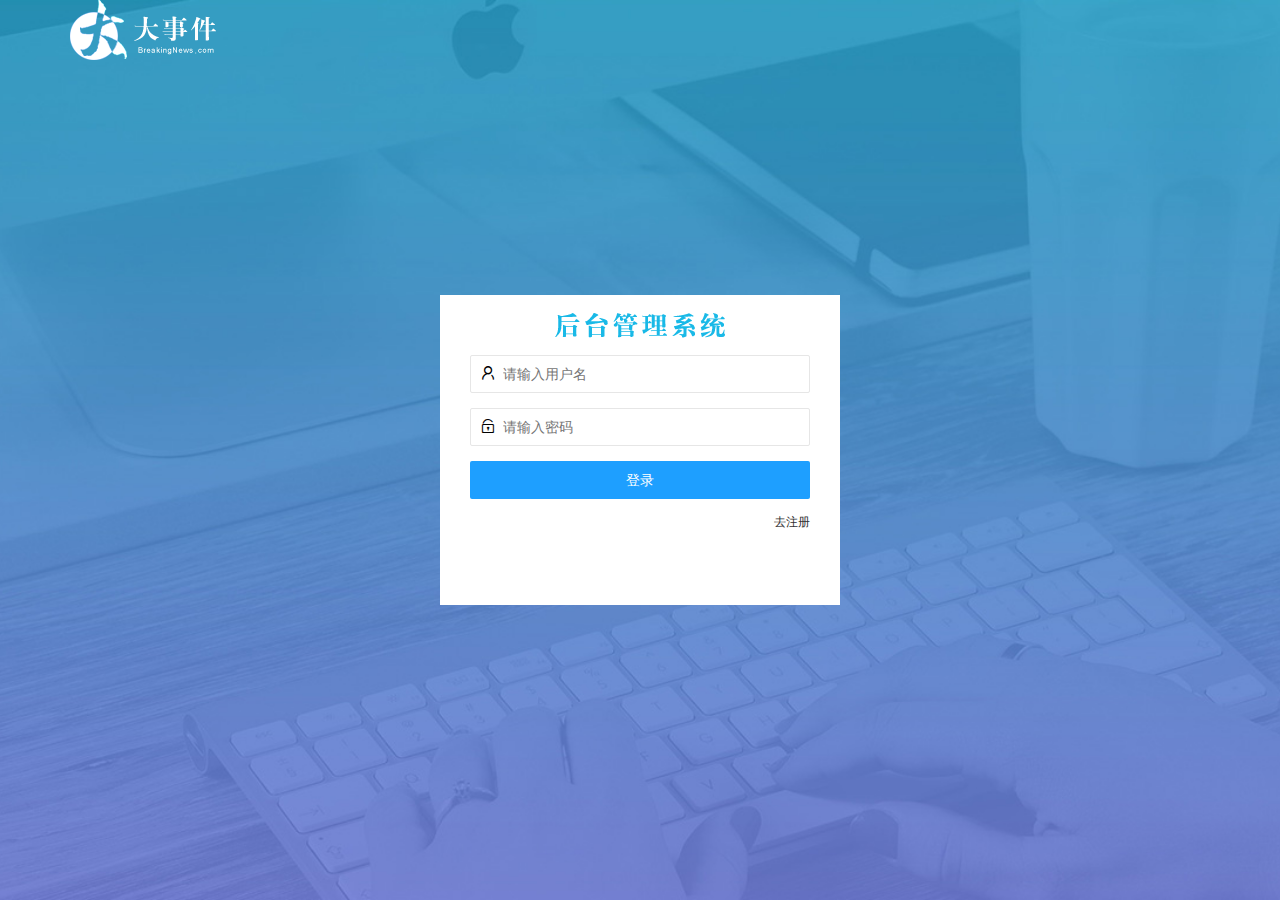
==== commit d3948d58: "完成了登录注册功能" ====
--- a/login.html
+++ b/login.html
@@ -6,15 +6,15 @@
     <meta name="viewport" content="width=device-width, initial-scale=1.0">
     <title>大事件-登录/注册</title>
     <!-- 引入layui.css -->
-    <link rel="stylesheet" href="/assets/lib/layui/css/layui.css">
+    <link rel="stylesheet" href="./assets/lib/layui/css/layui.css">
     <!-- 引入login.css -->
-    <link rel="stylesheet" href="/assets/css/login.css">
+    <link rel="stylesheet" href="./assets/css/login.css">
 </head>
 
 <body>
     <!-- logo区域 -->
     <div class="layui-main">
-        <img src="/assets//images/logo.png" alt="">
+        <img src="./assets/images/logo.png" alt="">
     </div>
     <!-- 表单区域 -->
     <div class="loginAndRegBox">
@@ -30,7 +30,7 @@
                 <!-- 密码 -->
                 <div class="layui-form-item">
                     <i class="layui-icon layui-icon-password"></i>
-                    <input type="password" name="password" required lay-verify="required" placeholder="请输入密码" autocomplete="off" class="layui-input">
+                    <input type="password" name="password" required lay-verify="required|pwd" placeholder="请输入密码" autocomplete="off" class="layui-input">
                 </div>
                 <!-- 登录按钮 -->
                 <div class="layui-form-item">
@@ -53,12 +53,12 @@
                 <!-- 密码 -->
                 <div class="layui-form-item">
                     <i class="layui-icon layui-icon-password"></i>
-                    <input type="password" name="password" required lay-verify="required" placeholder="请输入密码" autocomplete="off" class="layui-input" />
+                    <input type="password" name="password" required lay-verify="required|pwd" placeholder="请输入密码" autocomplete="off" class="layui-input" />
                 </div>
                 <!-- 密码确认框 -->
                 <div class="layui-form-item">
                     <i class="layui-icon layui-icon-password"></i>
-                    <input type="password" name="repassword" required lay-verify="required" placeholder="再次确认密码" autocomplete="off" class="layui-input" />
+                    <input type="password" name="repassword" required lay-verify="required|pwd|repwd" placeholder="再次确认密码" autocomplete="off" class="layui-input" />
                 </div>
                 <!-- 注册按钮 -->
                 <div class="layui-form-item">
@@ -72,7 +72,10 @@
         </div>
     </div>
     <!-- 导入layui的js文件 -->
-    <script src="/assets/lib/layui/layui.all.js"></script>
+    <script src="./assets/lib/layui/layui.all.js"></script>
+    <script src="./assets/lib/jquery.js"></script>
+    <script src="././assets/js/login.js"></script>
+    <script src="./assets/js/base.js"></script>
 
 </body>
 
--- a/assets/css/login.css
+++ b/assets/css/login.css
@@ -2,7 +2,8 @@
 body {
     width: 100%;
     height: 100%;
-    background: url(/assets/images/login_bg.jpg) no-repeat center;
+    background: url(../../assets/images/login_bg.jpg) no-repeat center;
+    background-size: cover;
 }
 
 .loginAndRegBox {
@@ -17,7 +18,7 @@
 
 .title-box {
     height: 60px;
-    background: url(/assets/images/login_title.png) no-repeat center;
+    background: url(../../assets/images/login_title.png) no-repeat center;
 }
 
 .layui-form {
